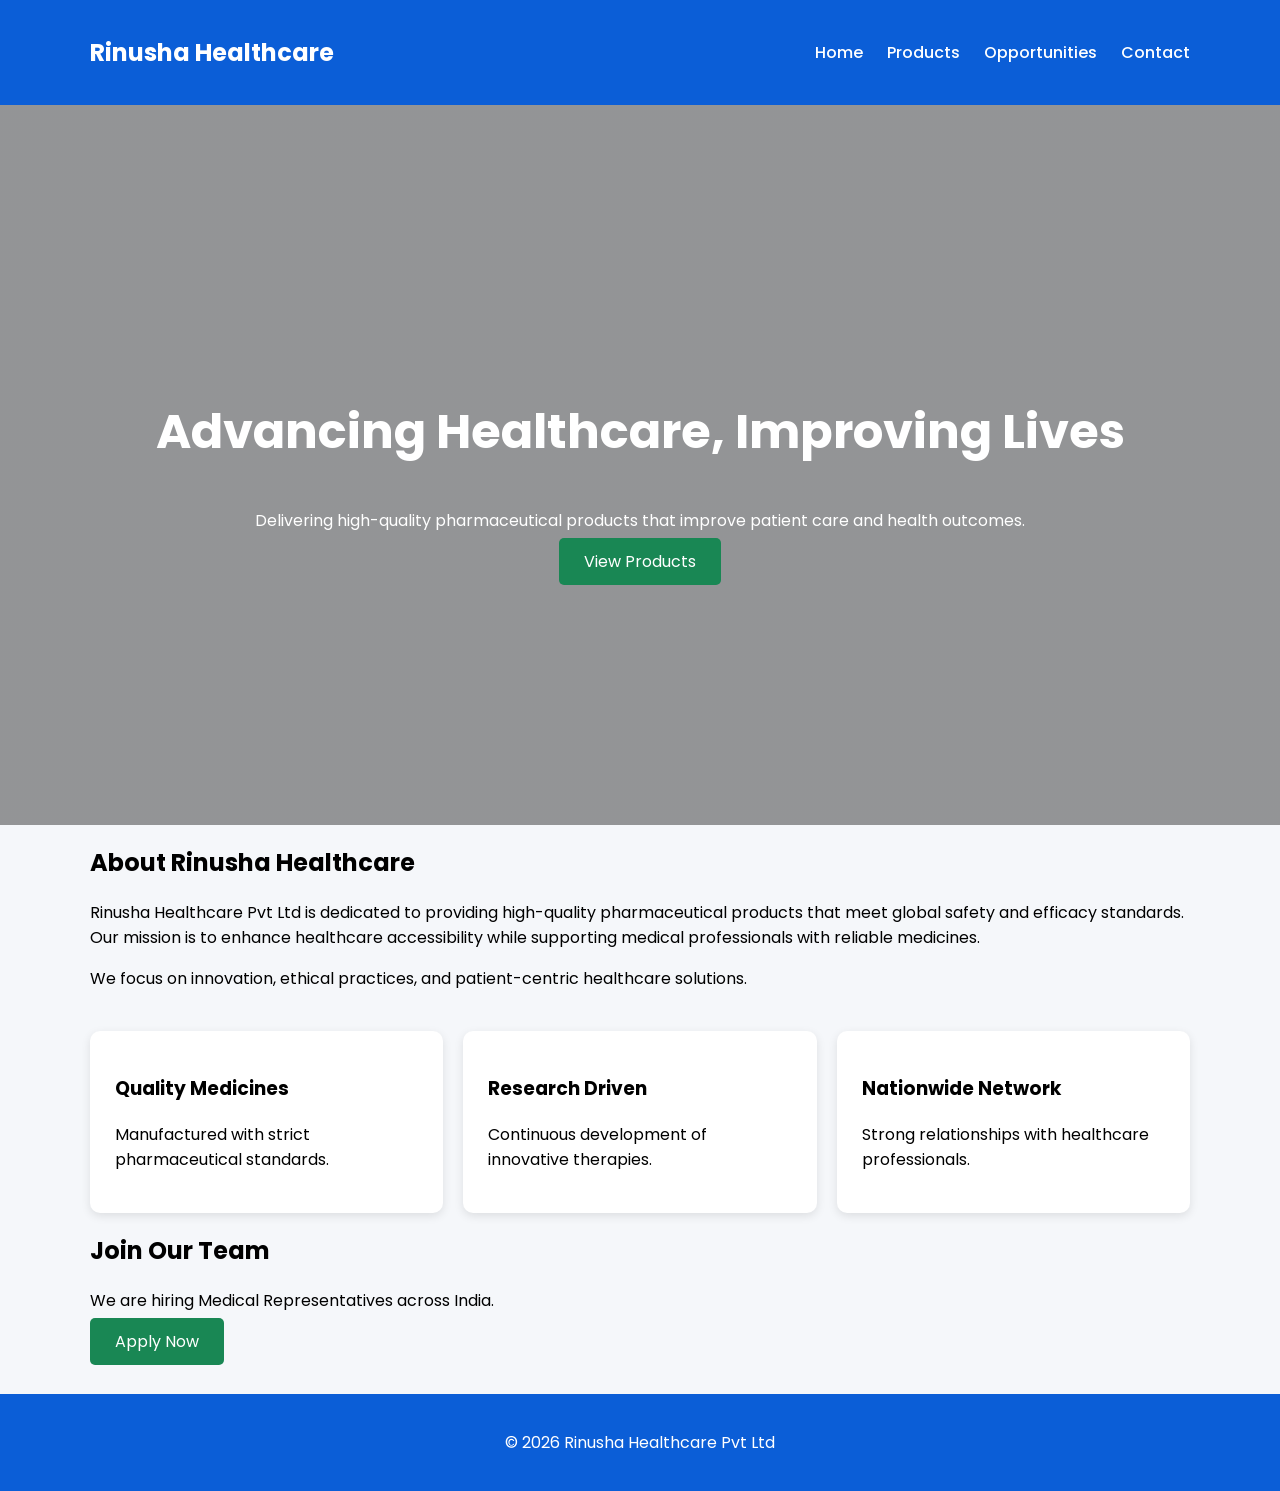
==== rinusha.com/index.html @ df1783bc "Add files via upload" ====
<!DOCTYPE html>
<html lang="en">

<head>
<meta charset="UTF-8">
<meta name="viewport" content="width=device-width, initial-scale=1.0">

<title>Rinusha Healthcare Pvt Ltd</title>

<link rel="stylesheet" href="css/style.css">

<link href="https://fonts.googleapis.com/css2?family=Poppins:wght@300;500;600&display=swap" rel="stylesheet">
</head>

<body>

<header>

<div class="container nav">

<h2 class="logo">Rinusha Healthcare</h2>

<nav>
<a href="index.html">Home</a>
<a href="products.html">Products</a>
<a href="careers.html">Opportunities</a>
<a href="contact.html">Contact</a>
</nav>

</div>

</header>


<section class="hero">

<div class="hero-content">

<h1>Advancing Healthcare, Improving Lives</h1>

<p>
Delivering high-quality pharmaceutical products that improve patient care and health outcomes.
</p>

<a href="products.html" class="btn">View Products</a>

</div>

</section>


<section class="about">

<div class="container">

<h2>About Rinusha Healthcare</h2>

<p>
Rinusha Healthcare Pvt Ltd is dedicated to providing high-quality pharmaceutical products
that meet global safety and efficacy standards. Our mission is to enhance healthcare
accessibility while supporting medical professionals with reliable medicines.
</p>

<p>
We focus on innovation, ethical practices, and patient-centric healthcare solutions.
</p>

</div>

</section>


<section class="features">

<div class="container grid">

<div class="card">
<h3>Quality Medicines</h3>
<p>Manufactured with strict pharmaceutical standards.</p>
</div>

<div class="card">
<h3>Research Driven</h3>
<p>Continuous development of innovative therapies.</p>
</div>

<div class="card">
<h3>Nationwide Network</h3>
<p>Strong relationships with healthcare professionals.</p>
</div>

</div>

</section>


<section class="cta">

<div class="container">

<h2>Join Our Team</h2>

<p>We are hiring Medical Representatives across India.</p>

<a href="careers.html" class="btn">Apply Now</a>

</div>

</section>


<footer>

<p>© 2026 Rinusha Healthcare Pvt Ltd</p>

</footer>


</body>
</html>
---- rinusha.com/css/style.css ----
body{
font-family:Poppins;
margin:0;
background:#f5f7fa;
}

.container{
width:90%;
max-width:1100px;
margin:auto;
}

header{
background:#0b5ed7;
color:white;
padding:15px 0;
}

.nav{
display:flex;
justify-content:space-between;
align-items:center;
}

nav a{
color:white;
margin-left:20px;
text-decoration:none;
font-weight:500;
}

.hero{
height:80vh;
background:linear-gradient(rgba(0,0,0,0.4),rgba(0,0,0,0.4)),
url("https://images.unsplash.com/photo-1581091870627-3a9d1a9edbb1");
background-size:cover;
display:flex;
align-items:center;
justify-content:center;
text-align:center;
color:white;
}

.hero h1{
font-size:48px;
}

.btn{
background:#198754;
padding:12px 25px;
color:white;
text-decoration:none;
border-radius:5px;
}

.grid{
display:grid;
grid-template-columns:repeat(auto-fit,minmax(220px,1fr));
gap:20px;
margin-top:40px;
}

.card{
background:white;
padding:25px;
border-radius:10px;
box-shadow:0 3px 10px rgba(0,0,0,0.1);
}

input,button{
width:100%;
padding:12px;
margin-top:10px;
}

button{
background:#0b5ed7;
color:white;
border:none;
cursor:pointer;
}

footer{
background:#0b5ed7;
color:white;
text-align:center;
padding:20px;
margin-top:40px;
}
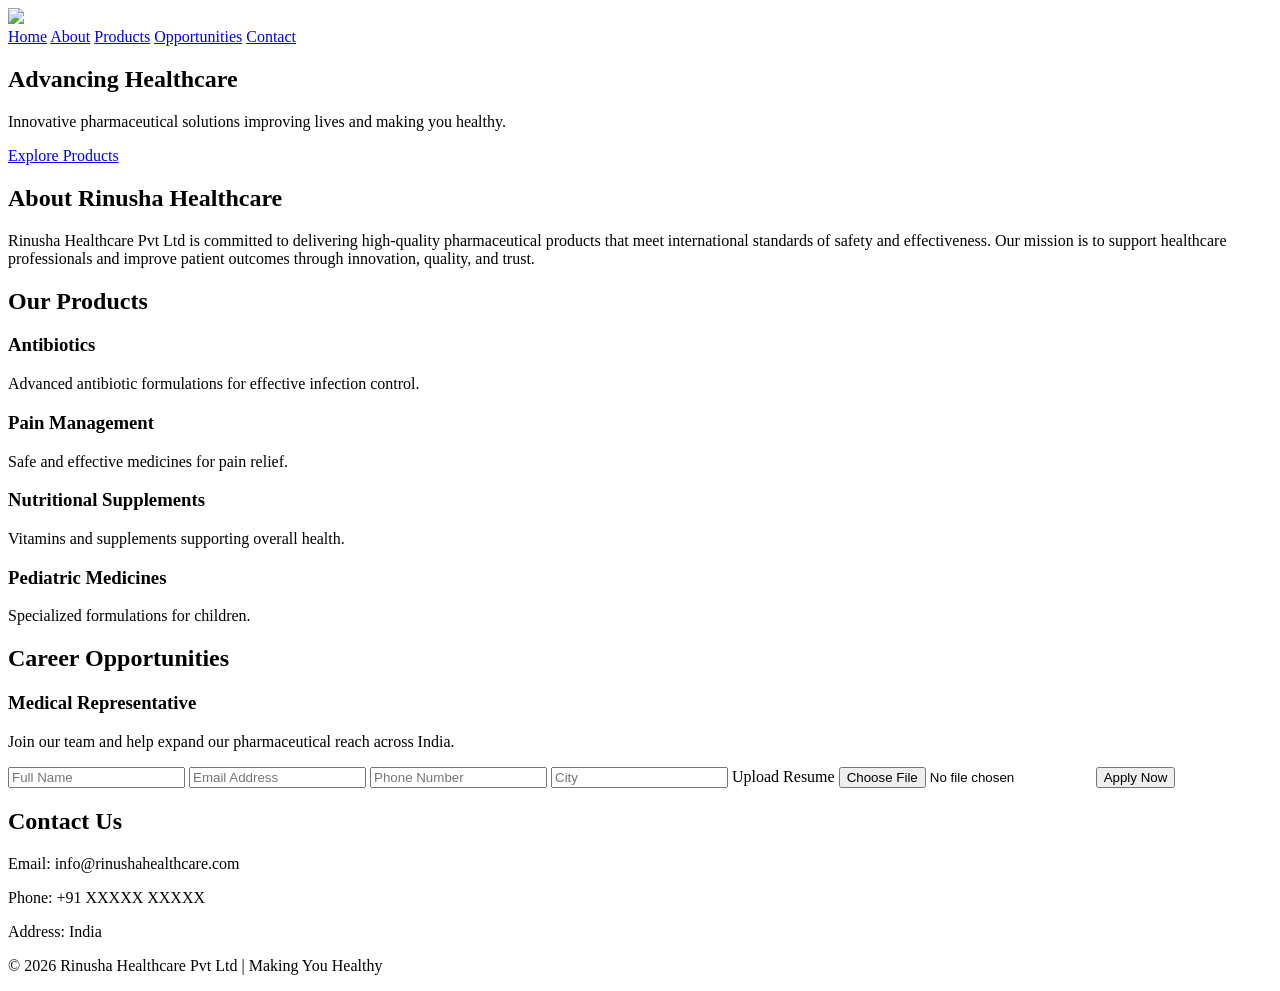
==== commit a77442ce: "Add files via upload" ====
--- a/rinusha.com/index.html
+++ b/rinusha.com/index.html
@@ -2,14 +2,16 @@
 <html lang="en">
 
 <head>
+
 <meta charset="UTF-8">
 <meta name="viewport" content="width=device-width, initial-scale=1.0">
 
 <title>Rinusha Healthcare Pvt Ltd</title>
 
-<link rel="stylesheet" href="css/style.css">
+<link rel="stylesheet" href="style.css">
 
-<link href="https://fonts.googleapis.com/css2?family=Poppins:wght@300;500;600&display=swap" rel="stylesheet">
+<link href="https://fonts.googleapis.com/css2?family=Poppins:wght@300;400;600&display=swap" rel="stylesheet">
+
 </head>
 
 <body>
@@ -18,13 +20,16 @@
 
 <div class="container nav">
 
-<h2 class="logo">Rinusha Healthcare</h2>
+<img src="images/logo.png" class="logo">
 
 <nav>
-<a href="index.html">Home</a>
-<a href="products.html">Products</a>
-<a href="careers.html">Opportunities</a>
-<a href="contact.html">Contact</a>
+
+<a href="#">Home</a>
+<a href="#about">About</a>
+<a href="#products">Products</a>
+<a href="#careers">Opportunities</a>
+<a href="#contact">Contact</a>
+
 </nav>
 
 </div>
@@ -34,35 +39,32 @@
 
 <section class="hero">
 
-<div class="hero-content">
+<div class="hero-text">
 
-<h1>Advancing Healthcare, Improving Lives</h1>
+<h1>Advancing Healthcare</h1>
 
-<p>
-Delivering high-quality pharmaceutical products that improve patient care and health outcomes.
-</p>
+<p>Innovative pharmaceutical solutions improving lives and making you healthy.</p>
 
-<a href="products.html" class="btn">View Products</a>
+<a href="#products" class="btn">Explore Products</a>
 
 </div>
 
 </section>
 
 
-<section class="about">
+
+<section id="about" class="section">
 
 <div class="container">
 
 <h2>About Rinusha Healthcare</h2>
 
 <p>
-Rinusha Healthcare Pvt Ltd is dedicated to providing high-quality pharmaceutical products
-that meet global safety and efficacy standards. Our mission is to enhance healthcare
-accessibility while supporting medical professionals with reliable medicines.
-</p>
 
-<p>
-We focus on innovation, ethical practices, and patient-centric healthcare solutions.
+Rinusha Healthcare Pvt Ltd is committed to delivering high-quality pharmaceutical products 
+that meet international standards of safety and effectiveness. Our mission is to support 
+healthcare professionals and improve patient outcomes through innovation, quality, and trust.
+
 </p>
 
 </div>
@@ -70,23 +72,35 @@
 </section>
 
 
-<section class="features">
 
-<div class="container grid">
+<section id="products" class="section light">
+
+<div class="container">
+
+<h2>Our Products</h2>
+
+<div class="grid">
 
 <div class="card">
-<h3>Quality Medicines</h3>
-<p>Manufactured with strict pharmaceutical standards.</p>
+<h3>Antibiotics</h3>
+<p>Advanced antibiotic formulations for effective infection control.</p>
 </div>
 
 <div class="card">
-<h3>Research Driven</h3>
-<p>Continuous development of innovative therapies.</p>
+<h3>Pain Management</h3>
+<p>Safe and effective medicines for pain relief.</p>
 </div>
 
 <div class="card">
-<h3>Nationwide Network</h3>
-<p>Strong relationships with healthcare professionals.</p>
+<h3>Nutritional Supplements</h3>
+<p>Vitamins and supplements supporting overall health.</p>
+</div>
+
+<div class="card">
+<h3>Pediatric Medicines</h3>
+<p>Specialized formulations for children.</p>
+</div>
+
 </div>
 
 </div>
@@ -94,24 +108,62 @@
 </section>
 
 
-<section class="cta">
+
+<section id="careers" class="section">
 
 <div class="container">
 
-<h2>Join Our Team</h2>
+<h2>Career Opportunities</h2>
 
-<p>We are hiring Medical Representatives across India.</p>
+<h3>Medical Representative</h3>
 
-<a href="careers.html" class="btn">Apply Now</a>
+<p>Join our team and help expand our pharmaceutical reach across India.</p>
+
+<form>
+
+<input type="text" placeholder="Full Name" required>
+
+<input type="email" placeholder="Email Address" required>
+
+<input type="tel" placeholder="Phone Number" required>
+
+<input type="text" placeholder="City" required>
+
+<label>Upload Resume</label>
+
+<input type="file" required>
+
+<button type="submit">Apply Now</button>
+
+</form>
 
 </div>
 
 </section>
 
 
+
+<section id="contact" class="section light">
+
+<div class="container">
+
+<h2>Contact Us</h2>
+
+<p>Email: info@rinushahealthcare.com</p>
+
+<p>Phone: +91 XXXXX XXXXX</p>
+
+<p>Address: India</p>
+
+</div>
+
+</section>
+
+
+
 <footer>
 
-<p>© 2026 Rinusha Healthcare Pvt Ltd</p>
+<p>© 2026 Rinusha Healthcare Pvt Ltd | Making You Healthy</p>
 
 </footer>
 
